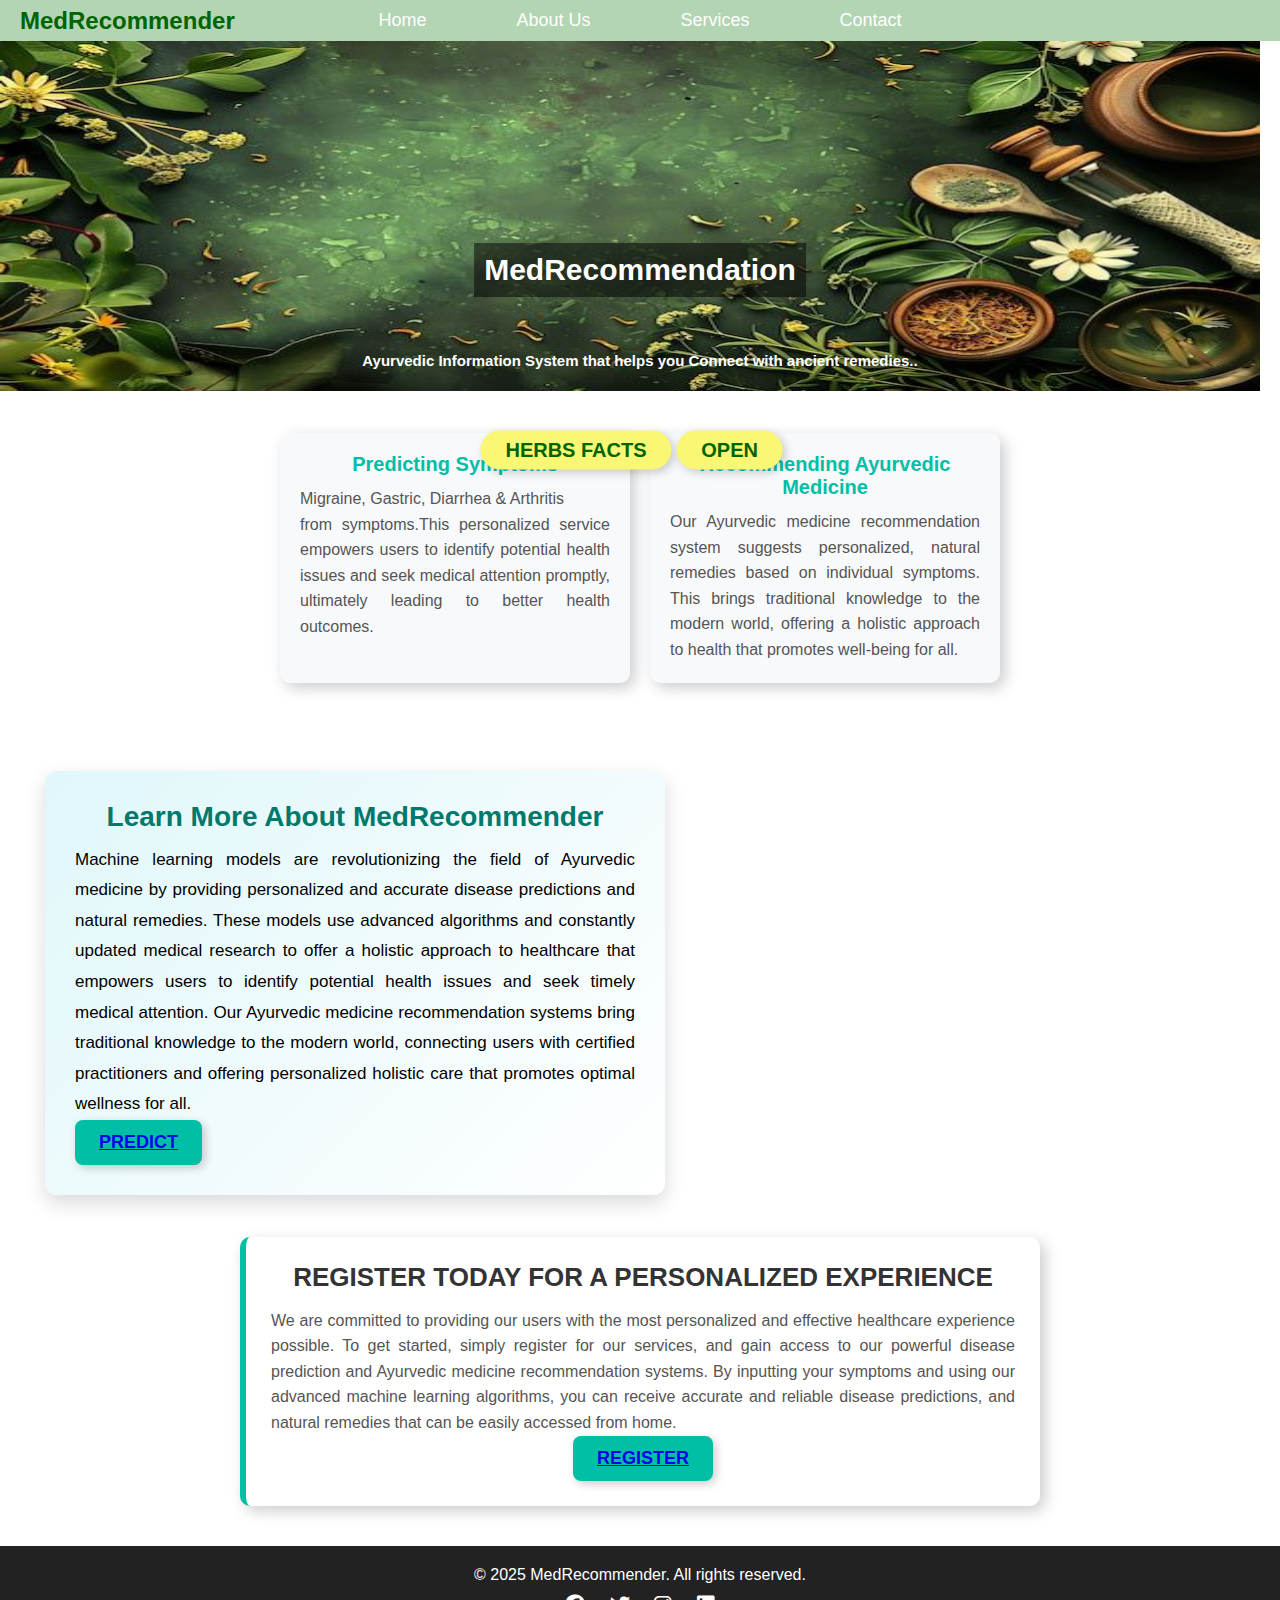
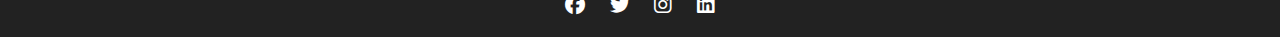
==== templates/index.html @ 13fa498e "Add files via upload" ====
<!DOCTYPE html>
<html lang="en">
<head>
    <meta charset="UTF-8">
    <meta name="viewport" content="width=device-width, initial-scale=1.0">
    <title>Ayurveda</title>

<!-- Font Awesome for Icons -->
<link rel="stylesheet" href="https://cdnjs.cloudflare.com/ajax/libs/font-awesome/6.4.2/css/all.min.css">


    <link rel="stylesheet" href="/static/index.css">

    <style>
        .text-overlay {
            position: absolute;
            top: 30%;
            left: 50%;
            transform: translate(-50%, -50%);
            color: white;
            background-color: rgba(0, 0, 0, 0.5); /* Semi-transparent background */
            padding: 10px;
            font-size: 30px;
            font-weight: bold;
        }
        .on-img {
            position:absolute;
            top:40%;
            left:50%;
            transform: translate(-50%, -50%);
            color: white;
            font-size: 15px;
            font-weight: bold;
        }
        .btn{
            position:absolute;
            top:50%;
            left:45%;
            transform: translate(-50%, -50%);
            color:rgb(249, 247, 115);
            font-size: 20px;
            font-weight: bold;
            display: flex;
            gap: 10px;

            background-color: rgb(249, 247, 115);  /* Yellow background */
            color: darkgreen;          /* Dark green text */
            border: none;              /* Remove default border */
            padding: 8px 25px;        /* Adjust padding for oval shape */
            border-radius: 45px;       /* Makes the button oval */          /* Adjust text size */
            font-weight: bold;         /* Make text bold */
            cursor: pointer;           /* Show pointer on hover */
            transition: 0.3s;
        }
        .btn-1{
            position:absolute;
            top:50%;
            left:57%;
            transform: translate(-50%, -50%);
            color: rgb(244, 237, 151);
            font-size: 20px;
            font-weight: bold;
            display: flex;
            gap: 10px;

            background-color: rgb(249, 247, 115);  /* Yellow background */
            color: darkgreen;          /* Dark green text */
            border: none;              /* Remove default border */
            padding: 8px 25px;        /* Adjust padding for oval shape */
            border-radius: 45px;       /* Makes the button oval */
            font-weight: bold;         /* Make text bold */
            cursor: pointer;           /* Show pointer on hover */
            transition: 0.3s;
        }
        aside {
      width: 50%;
      padding-left: 20px;
      margin-left: 25px;
      float: left;
  border-radius: 8px;
}

        /* General Button Styling */
button {
    background-color: #00bfa5;  /* Teal green color */
    color: white;  /* White text */
    font-size: 18px;  /* Text size */
    font-weight: bold;  /* Bold text */
    padding: 12px 24px;  /* Top-bottom & left-right padding */
    border: none;  /* Removes default border */
    border-radius: 8px;  /* Rounded corners */
    cursor: pointer;  /* Changes cursor to pointer */
    text-transform: uppercase;  /* Makes text uppercase */
    transition: all 0.3s ease-in-out;  /* Smooth transition effect */
    box-shadow: 3px 3px 10px rgba(0, 0, 0, 0.2);  /* Soft shadow */
}

/* Hover Effect */
button:hover {
    background-color: #00897b;  /* Darker teal on hover */
    transform: scale(1.05);  /* Slightly enlarges the button */
    box-shadow: 5px 5px 15px rgba(0, 0, 0, 0.3);  /* Stronger shadow */
}

/* Active Click Effect */
button:active {
    transform: scale(0.98);  /* Slightly shrinks when clicked */
}

    </style>
</head>
<body>
<nav class="navbar">
    <div class="navdiv">
        <div class="logo">MedRecommender</div>
        <ul>
            <li><a href="#">Home</a></li>
            <li><a href="#">About Us</a></li>
            <li><a href="#">Services</a></li>
            <li><a href="#">Contact</a></li>
        </ul>

    </div>
</nav>
    <div>
        <img src="\static\background.jpeg" height="350" width="1260">
        <p class="text-overlay">MedRecommendation</p>
        <p class="on-img">Ayurvedic Information System that helps you Connect with ancient remedies..</p>
        <button class="btn"><a>Herbs Facts</a></button>
        <button class="btn-1">Open</button>
    </div>
<br>
<div class="box-container">
<div class="box">
<h5>Predicting Symptoms</h5>
<p>Migraine, Gastric, Diarrhea & Arthritis <br>from symptoms.This personalized service empowers users to identify potential health issues and seek medical attention promptly, ultimately leading to better health outcomes.</p>
</div>
<div class="box">
<h5>Recommending Ayurvedic Medicine</h5>
<p> Our Ayurvedic medicine recommendation system suggests personalized, natural remedies based on individual symptoms. This brings traditional knowledge to the modern world,  offering a holistic approach to health that promotes well-being for all.</p>
</div>
</div>
<br>
<aside>
<div class="box-container1">
    <h2>Learn more about MedRecommender</h2>
    <p>Machine learning models are revolutionizing the field of Ayurvedic medicine by providing personalized and accurate disease predictions and natural remedies.
These models use advanced algorithms and constantly updated medical research to offer a holistic approach to healthcare that empowers users to identify potential health issues and seek timely medical attention.
Our Ayurvedic medicine recommendation systems bring traditional knowledge to the modern world, connecting users with certified practitioners and offering personalized holistic care that promotes optimal wellness for all.</p>
<button><a href="/predict">Predict</a></button>
</div>
</aside>
<br><br><br><br><br><br><br><br><br><br><br><br><br><br><br><br><br><br><br><br><br><br><br><br><br><br><br>
<div class="new">
    <h2>Register Today for a Personalized Experience</h2>
    <p>We are committed to providing our users with the most personalized and effective healthcare experience possible. To get started, simply register for our services, and gain access to our powerful disease prediction and Ayurvedic medicine recommendation systems. By inputting your symptoms and using our advanced machine learning algorithms, you can receive accurate and reliable disease predictions, and natural remedies that can be easily accessed from home.</p>
    <button><a href="/register">REGISTER</a></button>
</div>

<footer>
    <div class="footer-container">
        <p>&copy; 2025 MedRecommender. All rights reserved.</p>
        <div class="social-icons">
            <a href="#"><i class="fab fa-facebook"></i></a>
            <a href="#"><i class="fab fa-twitter"></i></a>
            <a href="#"><i class="fab fa-instagram"></i></a>
            <a href="#"><i class="fab fa-linkedin"></i></a>
        </div>
    </div>
</footer>


</body>
</html>
---- static/index.css ----
* {
    margin: 0;
    padding: 0;
    box-sizing: border-box;
    font-family: Arial, sans-serif;
}

/* Navigation Bar */
.navbar {
    background: #b3d5b3;
    padding: 10px 20px;
}

.navdiv {
    display: flex;
    align-items: center;
    justify-content: center;
}

.logo {
    font-size: 24px;
    font-weight: bold;
    color: darkgreen;
    position: absolute; /* Keep logo fixed at the left */
    left: 20px;
}

.navdiv ul {
    list-style: none;
    display: flex;
    gap: 30px;
}

.navdiv ul li {
    margin: 0 15px;
}

.navdiv ul li a {
    text-decoration: none;
    color: white;
    font-size: 18px;
    padding: 15px;
    transition: 0.3s;
}

.navdiv ul li a:hover {
    background: #555;
    border-radius: 5px;
}


/* Container to Hold Boxes */
.box-container {
    display: flex;  /* Flexbox for side-by-side layout */
    justify-content: center;  /* Centers the boxes */
    gap: 20px;  /* Space between boxes */
    flex-wrap: wrap;  /* Ensures responsiveness on smaller screens */
    padding: 20px;  /* Adds space around */
}

/* Individual Box Styling */
.box {
    background-color: #f8f9fa;  /* Light gray background */
    padding: 20px;  /* Inner spacing */
    width: 350px;  /* Set box width */
    border-radius: 10px;  /* Rounded corners */
    box-shadow: 5px 5px 15px rgba(0, 0, 0, 0.2);  /* Soft shadow */
    text-align: center;  /* Centers text */
    transition: transform 0.3s ease-in-out, box-shadow 0.3s ease-in-out;
}

/* Hover Effect */
.box:hover {
    transform: scale(1.05);  /* Slightly enlarges */
    box-shadow: 8px 8px 20px rgba(0, 0, 0, 0.3);  /* Stronger shadow */
}

/* Heading Styling */
.box h5 {
    font-size: 20px;
    font-weight: bold;
    color: #00bfa5;  /* Teal color for emphasis */
    margin-bottom: 10px;
}

/* Paragraph Styling */
.box p {
    font-size: 16px;
    color: #555;
    line-height: 1.6;
    text-align: justify;
}

/* Box Container Styling */
.box-container1 {
    max-width: 850px;  /* Controls width */
    margin: 50px auto;  /* Centers the box */
    padding: 30px;  /* Inner spacing */
    background: linear-gradient(135deg, #e0f7fa, #ffffff); /* Gradient effect */
    border-radius: 12px;  /* Smooth rounded corners */
    box-shadow: 0 8px 20px rgba(0, 0, 0, 0.15);  /* Soft glow shadow */
    text-align: left;  /* Align text to the left */
    transition: transform 0.3s ease-in-out;
}

/* Hover Effect */
.box-container1:hover {
    transform: scale(1.02);  /* Slight enlargement effect */
}

/* Heading Styling */
.box-container1 h2 {
    font-size: 28px;
    font-weight: bold;
    color: #00796b;  /* Deep teal */
    margin-bottom: 12px;
    text-transform: capitalize;
    text-align: center;
}

/* Paragraph Styling */
.box-container1 p {
    font-size: 17px;

    line-height: 1.8;
    text-align: justify;
}

/* Responsive Design */
@media (max-width: 768px) {
    .box-container1 {
        padding: 20px;
    }

    .box-container1 h2 {
        font-size: 24px;
    }

    .box-container1 p {
        font-size: 16px;
    }
}




/* Styling for the Container */
.new {
    max-width: 800px;  /* Limits the width of the section */
    margin: 30px auto;  /* Centers the box horizontally */
    padding: 25px;  /* Inner spacing */
    background-color: #ffffff;  /* White background */
    border-radius: 10px;  /* Rounded corners */
    box-shadow: 5px 5px 15px rgba(0, 0, 0, 0.2);  /* Soft shadow effect */
    text-align: center;  /* Centers text inside */
    border-left: 6px solid #00bfa5; /* Left border for emphasis */
}

/* Styling for the Heading */
.new h2 {
    font-size: 26px;
    font-weight: bold;
    color: #333;
    margin-bottom: 15px;
    text-transform: uppercase;
}

/* Styling for the Paragraph */
.new p {
    font-size: 16px;
    color: #555;
    line-height: 1.6;
    text-align: justify;
}

/* Hover Effect */
.new:hover {
    transform: scale(1.02);  /* Slightly enlarges the box */
    transition: all 0.3s ease-in-out;
    box-shadow: 8px 8px 20px rgba(0, 0, 0, 0.3);  /* Stronger shadow on hover */
}

/* Footer Styling */
footer {
    background-color: #222;  /* Dark background */
    color: white;  /* White text */
    text-align: center;  /* Centers text */
    padding: 20px 0;  /* Space above and below */
    margin-top: 40px;  /* Space from content */
}

/* Footer Content Container */
.footer-container {
    max-width: 800px;
    margin: 0 auto;
}

/* Footer Text */
footer p {
    font-size: 16px;
    margin-bottom: 10px;
}

/* Social Icons */
.social-icons a {
    color: white;
    font-size: 20px;
    margin: 0 10px;
    text-decoration: none;
    transition: transform 0.3s ease-in-out;
}

/* Hover Effect for Social Icons */
.social-icons a:hover {
    transform: scale(1.2);
    color: #00bfa5;  /* Teal effect on hover */
}
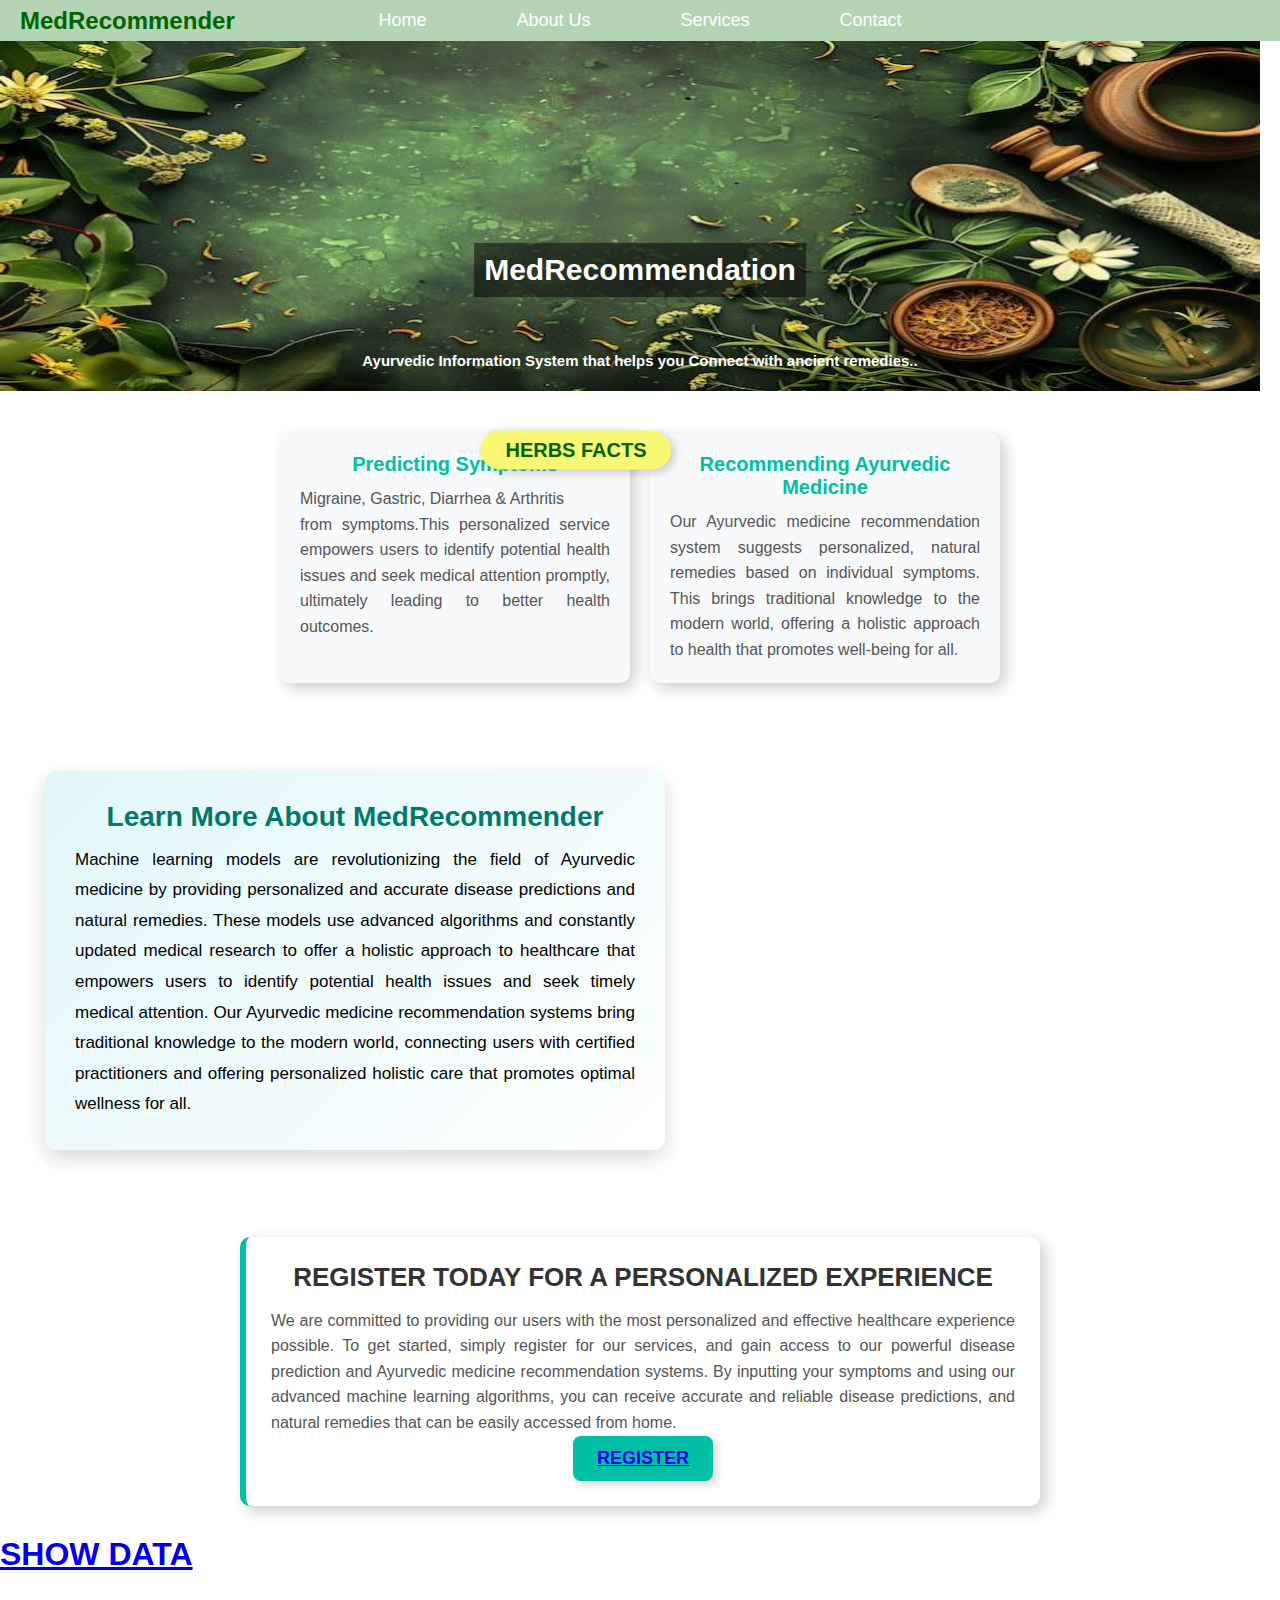
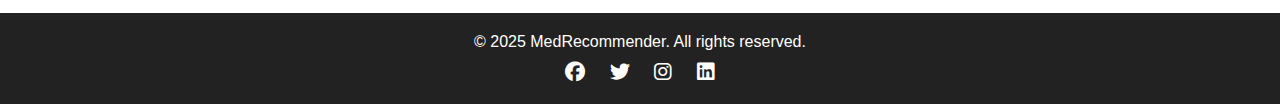
==== commit 0f175d06: "new files" ====
--- a/templates/index.html
+++ b/templates/index.html
@@ -128,7 +128,7 @@
         <p class="text-overlay">MedRecommendation</p>
         <p class="on-img">Ayurvedic Information System that helps you Connect with ancient remedies..</p>
         <button class="btn"><a>Herbs Facts</a></button>
-        <button class="btn-1">Open</button>
+
     </div>
 <br>
 <div class="box-container">
@@ -148,7 +148,7 @@
     <p>Machine learning models are revolutionizing the field of Ayurvedic medicine by providing personalized and accurate disease predictions and natural remedies.
 These models use advanced algorithms and constantly updated medical research to offer a holistic approach to healthcare that empowers users to identify potential health issues and seek timely medical attention.
 Our Ayurvedic medicine recommendation systems bring traditional knowledge to the modern world, connecting users with certified practitioners and offering personalized holistic care that promotes optimal wellness for all.</p>
-<button><a href="/predict">Predict</a></button>
+
 </div>
 </aside>
 <br><br><br><br><br><br><br><br><br><br><br><br><br><br><br><br><br><br><br><br><br><br><br><br><br><br><br>
@@ -157,6 +157,7 @@
     <p>We are committed to providing our users with the most personalized and effective healthcare experience possible. To get started, simply register for our services, and gain access to our powerful disease prediction and Ayurvedic medicine recommendation systems. By inputting your symptoms and using our advanced machine learning algorithms, you can receive accurate and reliable disease predictions, and natural remedies that can be easily accessed from home.</p>
     <button><a href="/register">REGISTER</a></button>
 </div>
+<h1><a href="/show_data">SHOW DATA</a></h1>
 
 <footer>
     <div class="footer-container">
